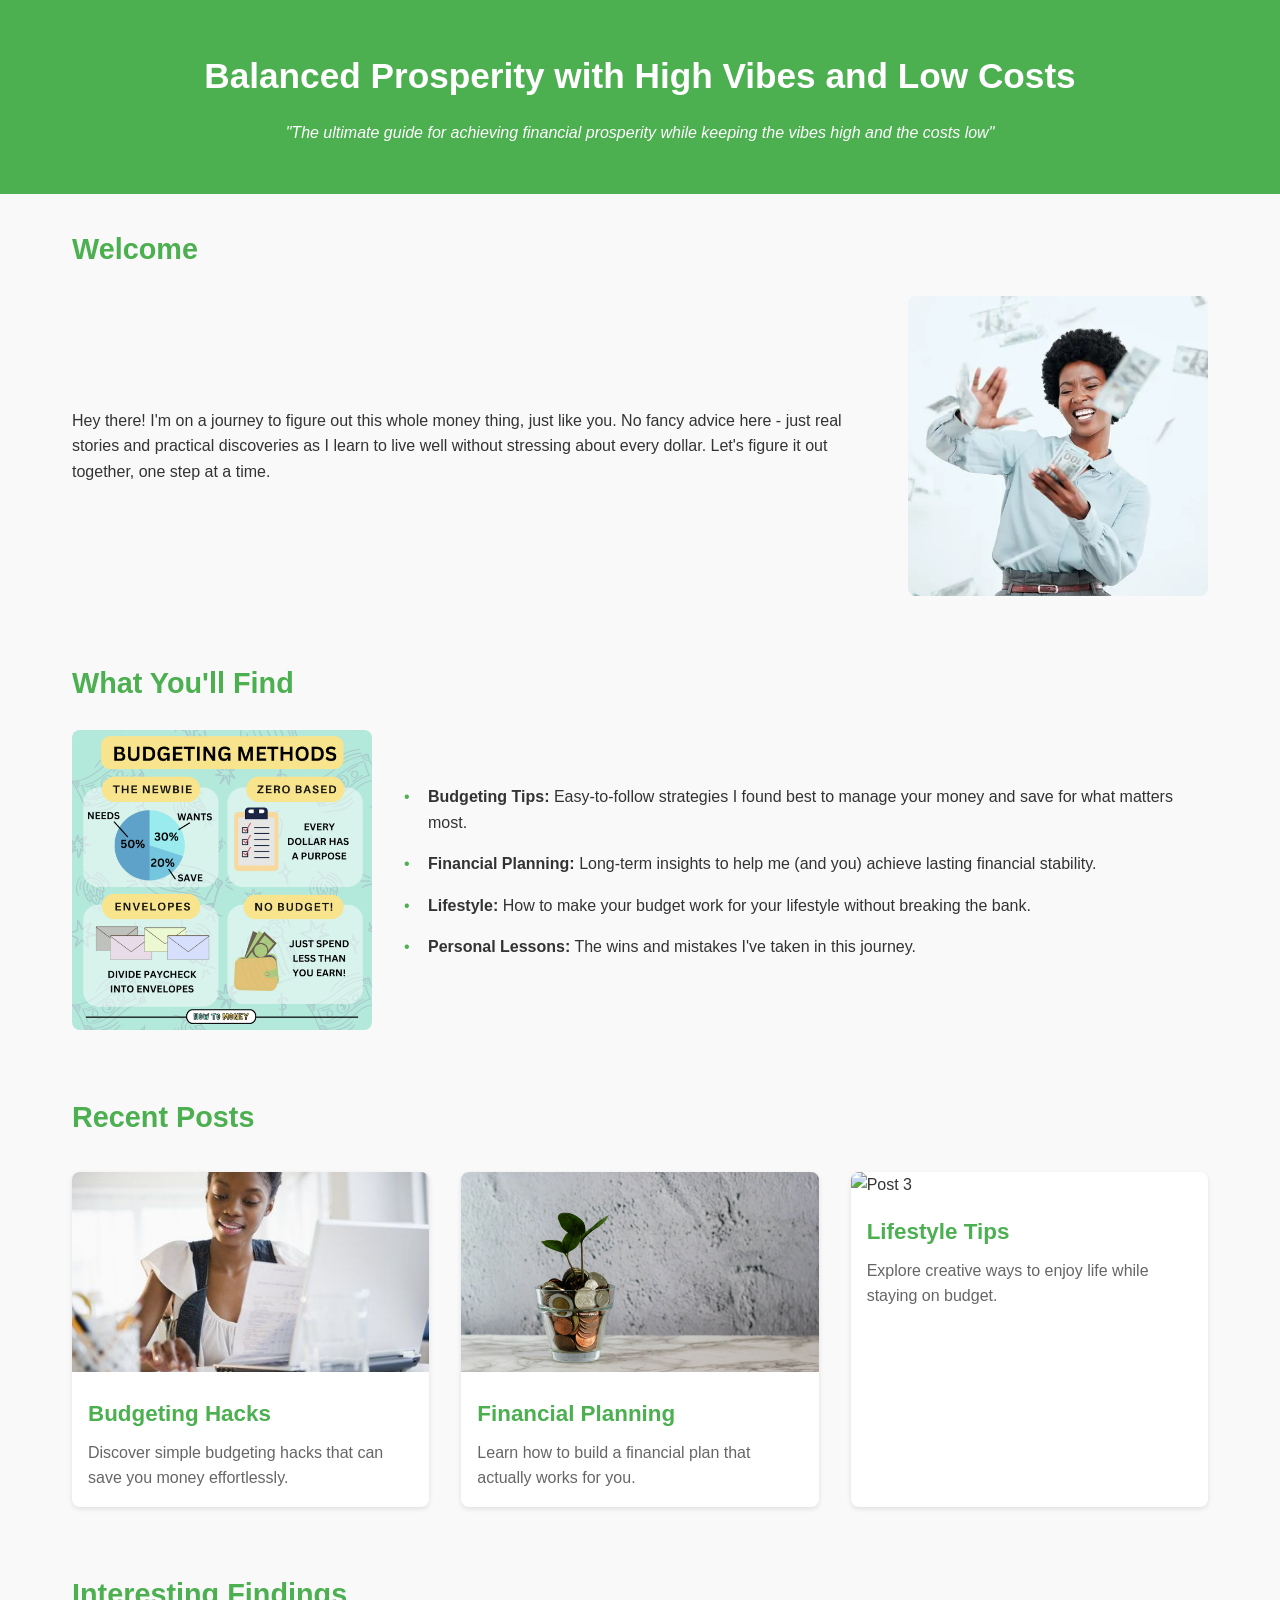
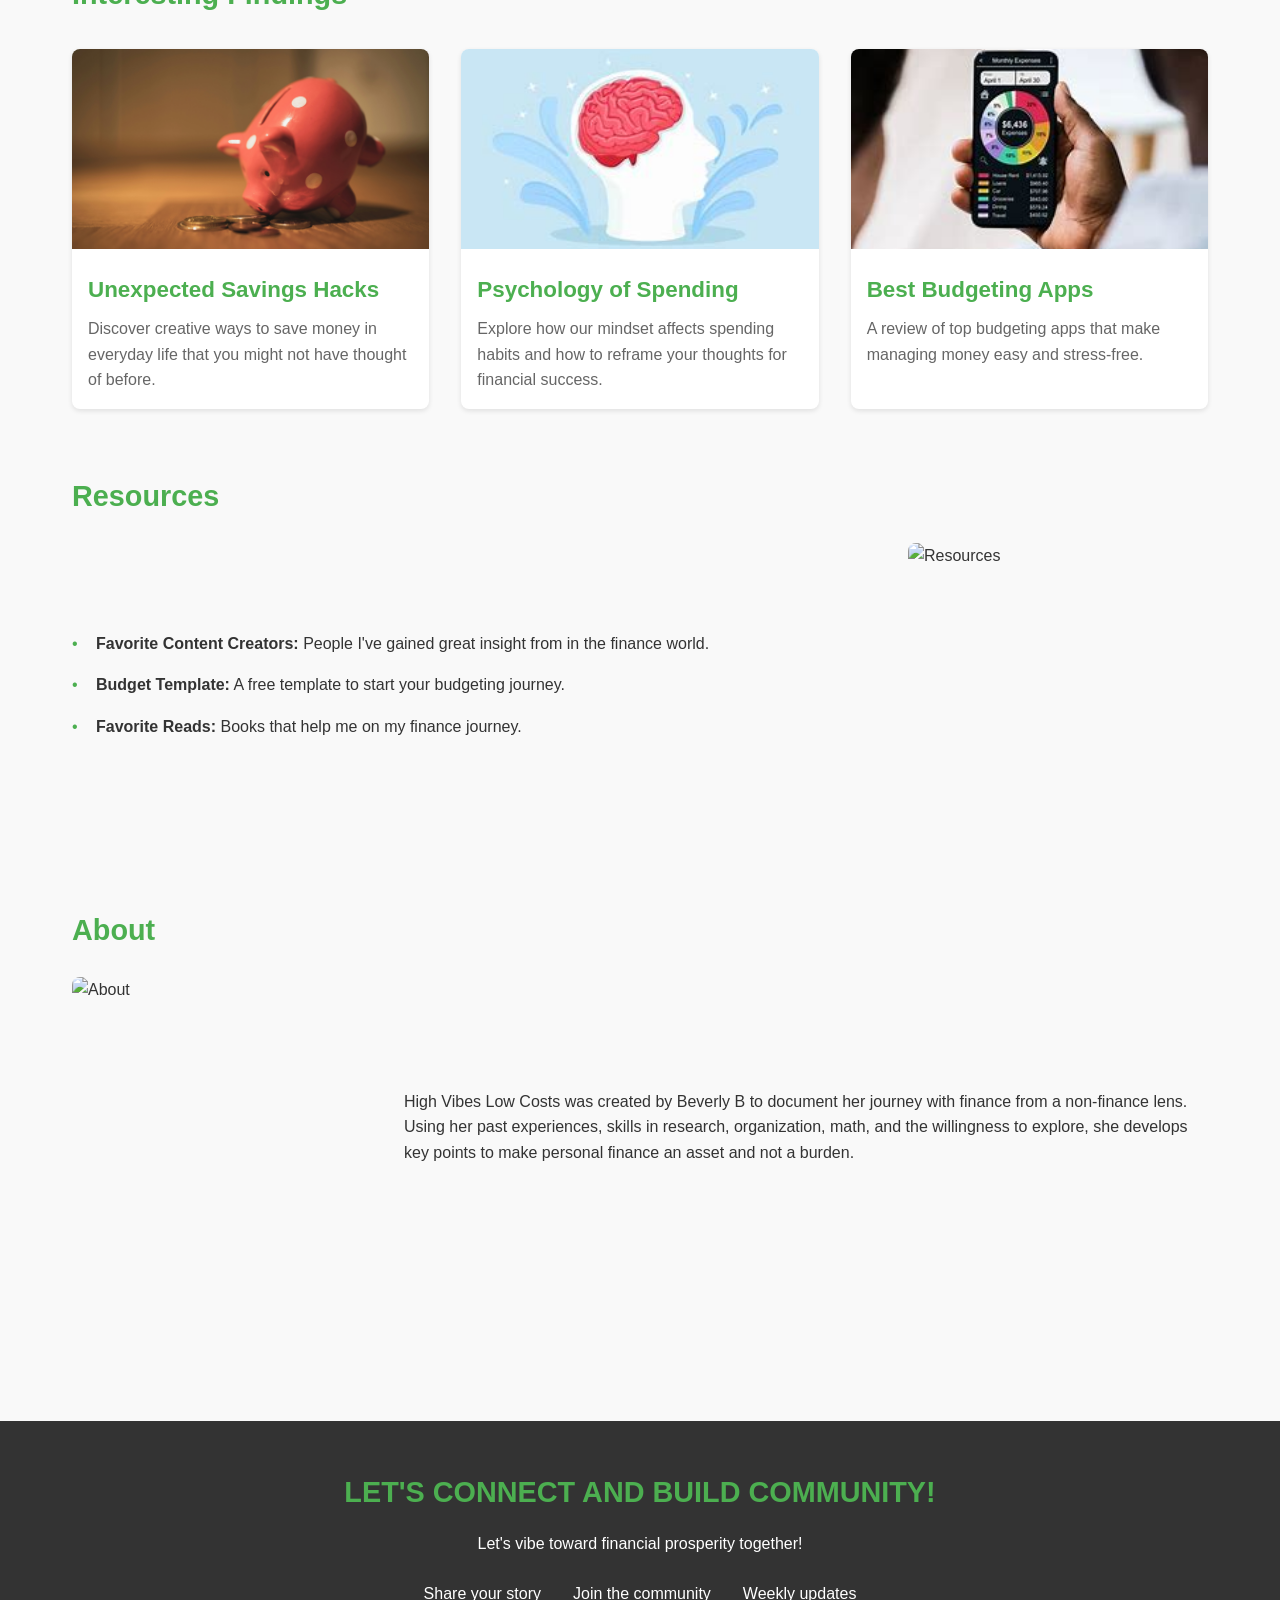
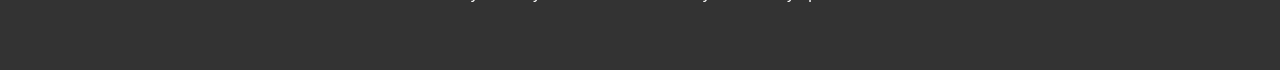
==== index2.html @ 5aa12520 "Add files via upload" ====
<!DOCTYPE html>
<html lang="en">
<head>
    <meta charset="UTF-8">
    <meta name="viewport" content="width=device-width, initial-scale=1.0">
    <title>Balanced Prosperity with High Vibes and Low Costs</title>
    <link rel="stylesheet" href="style.css">
    <script src="js/main.js"></script>
</head>
<body>
    <header>
        <h1>Balanced Prosperity with High Vibes and Low Costs</h1>
        <p>"The ultimate guide for achieving financial prosperity while keeping the vibes high and the costs low"</p>
    </header>

    <main>
        <section id="welcome">
            <h2>Welcome</h2>
            <div class="content-with-image">
                <div class="text">
                    <p>Hey there! I'm on a journey to figure out this whole money thing, just like you. No fancy advice here - just real stories and practical discoveries as I learn to live well without stressing about every dollar. Let's figure it out together, one step at a time.</p>
                </div>
                <img src="images\Image1.webp" alt="Journey Image">
            </div>
        </section>

        <section id="features">
            <h2>What You'll Find</h2>
            <div class="content-with-image">
                <img src="images\Budgeting-types-1140x1140.png" alt="Features Overview">
                <div class="text">
                    <ul>
                        <li><strong>Budgeting Tips:</strong> Easy-to-follow strategies I found best to manage your money and save for what matters most.</li>
                        <li><strong>Financial Planning:</strong> Long-term insights to help me (and you) achieve lasting financial stability.</li>
                        <li><strong>Lifestyle:</strong> How to make your budget work for your lifestyle without breaking the bank.</li>
                        <li><strong>Personal Lessons:</strong> The wins and mistakes I've taken in this journey.</li>
                    </ul>
                </div>
            </div>
        </section>

        <section id="recent-posts">
            <h2>Recent Posts</h2>
            <div class="post-list">
                <article class="post">
                    <img src="images\30e39f82f7ed3a0b9daf925e0bb87bcb.jpg" alt="Post 1">
                    <h4>Budgeting Hacks</h4>
                    <p>Discover simple budgeting hacks that can save you money effortlessly.</p>
                </article>
                <article class="post">
                    <img src="images\micheile-henderson-f030K9IzpcM-unsplash.jpg" alt="Post 2">
                    <h4>Financial Planning</h4>
                    <p>Learn how to build a financial plan that actually works for you.</p>
                </article>
                <article class="post">
                    <img src="images\thought-catalog-SqAcgMAWIaM-unsplash.jpg" alt="Post 3">
                    <h4>Lifestyle Tips</h4>
                    <p>Explore creative ways to enjoy life while staying on budget.</p>
                </article>
            </div>
        </section>

        <section id="interesting-finds">
            <h2>Interesting Findings</h2>
            <div class="posts-container">
                <article class="post">
                    <img src="images\andre-taissin-5OUMf1Mr5pU-unsplash.jpg" alt="Interesting Find 1">
                    <h4>Unexpected Savings Hacks</h4>
                    <p>Discover creative ways to save money in everyday life that you might not have thought of before.</p>
                </article>
                <article class="post">
                    <img src="images\download.jpg" alt="Interesting Find 2">
                    <h4>Psychology of Spending</h4>
                    <p>Explore how our mindset affects spending habits and how to reframe your thoughts for financial success.</p>
                </article>
                <article class="post">
                    <img src="images\OIP.jpg" alt="Interesting Find 3">
                    <h4>Best Budgeting Apps</h4>
                    <p>A review of top budgeting apps that make managing money easy and stress-free.</p>
                </article>
            </div>
        </section>

        <section id="resources">
            <h2>Resources</h2>
            <div class="content-with-image">
                <div class="text">
                    <ul>
                        <li><strong>Favorite Content Creators:</strong> People I've gained great insight from in the finance world.</li>
                        <li><strong>Budget Template:</strong> A free template to start your budgeting journey.</li>
                        <li><strong>Favorite Reads:</strong> Books that help me on my finance journey.</li>
                    </ul>
                </div>
                <img src="images\northfolk-Ok76F6yW2iA-unsplash.jpg" alt="Resources">
            </div>
        </section>

        <section id="about">
            <h2>About</h2>
            <div class="content-with-image">
                <img src="images\0037.jpg" alt="About">
                <div class="text">
                    <p>High Vibes Low Costs was created by Beverly B to document her journey with finance from a non-finance lens. Using her past experiences, skills in research, organization, math, and the willingness to explore, she develops key points to make personal finance an asset and not a burden.</p>
                </div>
            </div>
        </section>
    </main>

    <footer>
        <h2>LET'S CONNECT AND BUILD COMMUNITY!</h2>
        <p>Let's vibe toward financial prosperity together!</p>
        <ul>
            <li>Share your story</li>
            <li>Join the community</li>
            <li>Weekly updates</li>
        </ul>
    </footer>
</body>
</html>
---- style.css ----
* {
    margin: 0;
    padding: 0;
    box-sizing: border-box;
}

body {
    font-family: Arial, sans-serif;
    line-height: 1.6;
    color: #333;
    background-color: #f9f9f9;
}

/* Header Styles */
header {
    background-color: #4CAF50;
    color: white;
    text-align: center;
    padding: 3rem 1rem;
    margin-bottom: 2rem;
}

header h1 {
    color: white;
    margin-bottom: 1rem;
    font-size: 2.2rem;
}

header p {
    font-style: italic;
    max-width: 800px;
    margin: 0 auto;
}

/* Main Content Styles */
main {
    max-width: 1200px;
    margin: 0 auto;
    padding: 0 2rem 3rem;
}

section {
    margin-bottom: 4rem;
}

h2 {
    color: #4CAF50;
    margin-bottom: 1.5rem;
    font-size: 1.8rem;
}

h4 {
    color: #4CAF50;
    margin-bottom: 1rem;
    font-size: 1.4rem;
}

.content-with-image {
    display: flex;
    gap: 2rem;
    align-items: center;
    margin-bottom: 2rem;
}

.content-with-image img {
    width: 300px;
    height: 300px;
    object-fit: cover;
    border-radius: 8px;
}

.text {
    flex: 1;
}

/* Posts Grid Styles */
.post-list, .posts-container {
    display: grid;
    grid-template-columns: repeat(auto-fit, minmax(300px, 1fr));
    gap: 2rem;
    margin: 2rem 0;
}

.post {
    background: white;
    border-radius: 8px;
    overflow: hidden;
    box-shadow: 0 2px 5px rgba(0,0,0,0.1);
    transition: transform 0.3s ease;
}

.post:hover {
    transform: translateY(-5px);
}

.post img {
    width: 100%;
    height: 200px;
    object-fit: cover;
}

.post h4 {
    padding: 1rem 1rem 0.5rem;
    margin: 0;
}

.post p {
    padding: 0 1rem 1rem;
    color: #666;
}

/* List Styles */
ul {
    list-style: none;
}

ul li {
    margin-bottom: 1rem;
    padding-left: 1.5rem;
    position: relative;
}

ul li::before {
    content: "•";
    color: #4CAF50;
    position: absolute;
    left: 0;
}

/* Footer Styles */
footer {
    background-color: #333;
    color: white;
    text-align: center;
    padding: 3rem 1rem;
    margin-top: 2rem;
}

footer h2 {
    color: #4CAF50;
    margin-bottom: 1rem;
}

footer ul {
    display: flex;
    justify-content: center;
    gap: 2rem;
    margin-top: 1.5rem;
}

footer ul li {
    padding: 0;
}

footer ul li::before {
    content: none;
}

/* Responsive Design */
@media (max-width: 768px) {
    .content-with-image {
        flex-direction: column;
        text-align: center;
    }

    .content-with-image img {
        width: 100%;
        max-width: 400px;
        margin: 0 auto;
    }

    .post-list, .posts-container {
        grid-template-columns: 1fr;
    }

    .post {
        max-width: 500px;
        margin: 0 auto;
    }

    footer ul {
        flex-direction: column;
        gap: 1rem;
    }
}
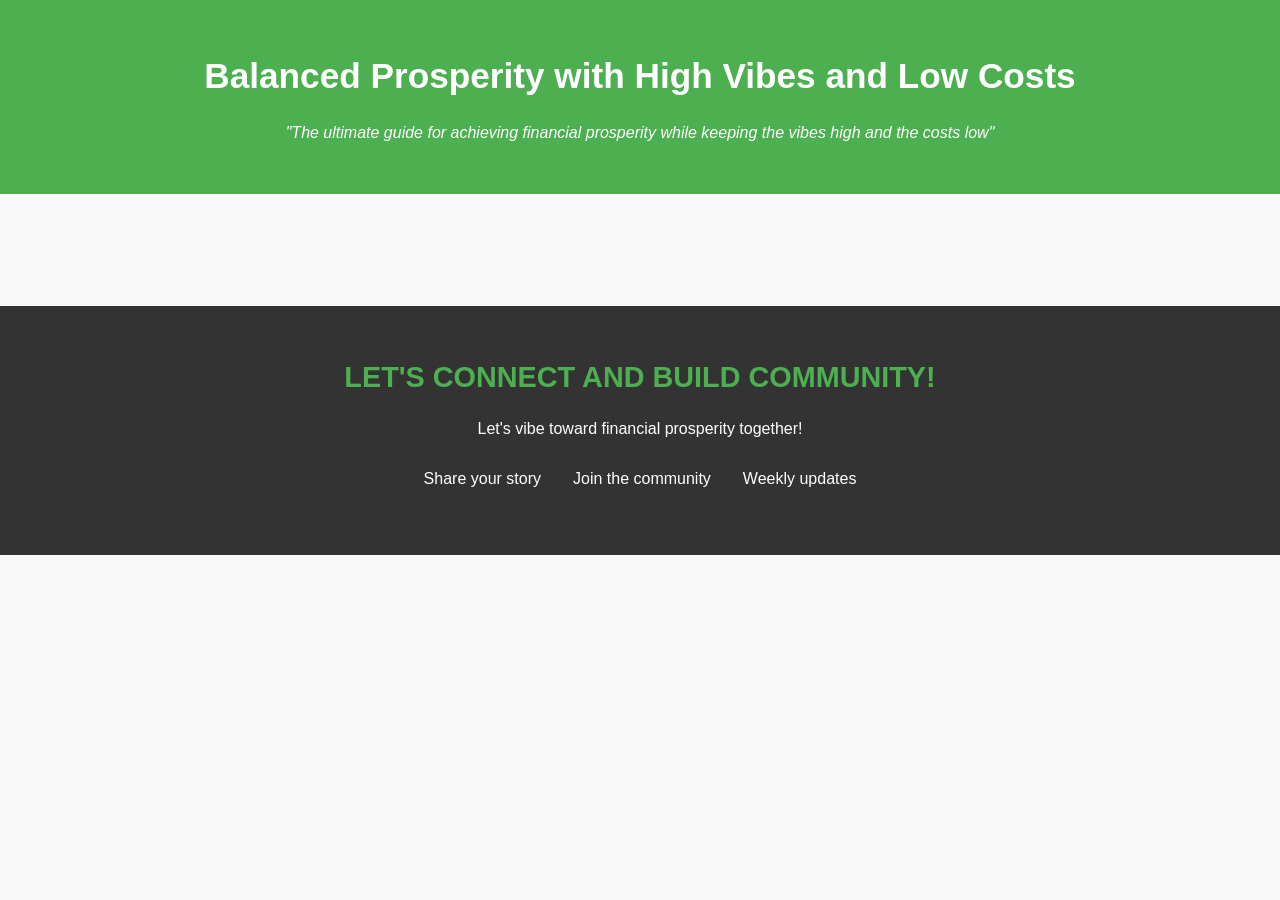
==== commit 019e10f2: "Update index2.html" ====
--- a/index2.html
+++ b/index2.html
@@ -5,7 +5,7 @@
     <meta name="viewport" content="width=device-width, initial-scale=1.0">
     <title>Balanced Prosperity with High Vibes and Low Costs</title>
     <link rel="stylesheet" href="style.css">
-    <script src="js/main.js"></script>
+    <script src="js/main.js" type="module" defer></script>
 </head>
 <body>
     <header>
@@ -14,96 +14,28 @@
     </header>
 
     <main>
-        <section id="welcome">
-            <h2>Welcome</h2>
-            <div class="content-with-image">
-                <div class="text">
-                    <p>Hey there! I'm on a journey to figure out this whole money thing, just like you. No fancy advice here - just real stories and practical discoveries as I learn to live well without stressing about every dollar. Let's figure it out together, one step at a time.</p>
+        <!-- Template for Section with Image and Text -->
+        <template id="section-template">
+            <section>
+                <h2></h2>
+                <div class="content-with-image">
+                    <div class="text">
+                        <p></p>
+                        <ul></ul>
+                    </div>
+                    <img src="" alt="">
                 </div>
-                <img src="images\Image1.webp" alt="Journey Image">
-            </div>
-        </section>
+            </section>
+        </template>
 
-        <section id="features">
-            <h2>What You'll Find</h2>
-            <div class="content-with-image">
-                <img src="images\Budgeting-types-1140x1140.png" alt="Features Overview">
-                <div class="text">
-                    <ul>
-                        <li><strong>Budgeting Tips:</strong> Easy-to-follow strategies I found best to manage your money and save for what matters most.</li>
-                        <li><strong>Financial Planning:</strong> Long-term insights to help me (and you) achieve lasting financial stability.</li>
-                        <li><strong>Lifestyle:</strong> How to make your budget work for your lifestyle without breaking the bank.</li>
-                        <li><strong>Personal Lessons:</strong> The wins and mistakes I've taken in this journey.</li>
-                    </ul>
-                </div>
-            </div>
-        </section>
-
-        <section id="recent-posts">
-            <h2>Recent Posts</h2>
-            <div class="post-list">
-                <article class="post">
-                    <img src="images\30e39f82f7ed3a0b9daf925e0bb87bcb.jpg" alt="Post 1">
-                    <h4>Budgeting Hacks</h4>
-                    <p>Discover simple budgeting hacks that can save you money effortlessly.</p>
-                </article>
-                <article class="post">
-                    <img src="images\micheile-henderson-f030K9IzpcM-unsplash.jpg" alt="Post 2">
-                    <h4>Financial Planning</h4>
-                    <p>Learn how to build a financial plan that actually works for you.</p>
-                </article>
-                <article class="post">
-                    <img src="images\thought-catalog-SqAcgMAWIaM-unsplash.jpg" alt="Post 3">
-                    <h4>Lifestyle Tips</h4>
-                    <p>Explore creative ways to enjoy life while staying on budget.</p>
-                </article>
-            </div>
-        </section>
-
-        <section id="interesting-finds">
-            <h2>Interesting Findings</h2>
-            <div class="posts-container">
-                <article class="post">
-                    <img src="images\andre-taissin-5OUMf1Mr5pU-unsplash.jpg" alt="Interesting Find 1">
-                    <h4>Unexpected Savings Hacks</h4>
-                    <p>Discover creative ways to save money in everyday life that you might not have thought of before.</p>
-                </article>
-                <article class="post">
-                    <img src="images\download.jpg" alt="Interesting Find 2">
-                    <h4>Psychology of Spending</h4>
-                    <p>Explore how our mindset affects spending habits and how to reframe your thoughts for financial success.</p>
-                </article>
-                <article class="post">
-                    <img src="images\OIP.jpg" alt="Interesting Find 3">
-                    <h4>Best Budgeting Apps</h4>
-                    <p>A review of top budgeting apps that make managing money easy and stress-free.</p>
-                </article>
-            </div>
-        </section>
-
-        <section id="resources">
-            <h2>Resources</h2>
-            <div class="content-with-image">
-                <div class="text">
-                    <ul>
-                        <li><strong>Favorite Content Creators:</strong> People I've gained great insight from in the finance world.</li>
-                        <li><strong>Budget Template:</strong> A free template to start your budgeting journey.</li>
-                        <li><strong>Favorite Reads:</strong> Books that help me on my finance journey.</li>
-                    </ul>
-                </div>
-                <img src="images\northfolk-Ok76F6yW2iA-unsplash.jpg" alt="Resources">
-            </div>
-        </section>
-
-        <section id="about">
-            <h2>About</h2>
-            <div class="content-with-image">
-                <img src="images\0037.jpg" alt="About">
-                <div class="text">
-                    <p>High Vibes Low Costs was created by Beverly B to document her journey with finance from a non-finance lens. Using her past experiences, skills in research, organization, math, and the willingness to explore, she develops key points to make personal finance an asset and not a burden.</p>
-                </div>
-            </div>
-        </section>
+        <!-- Template for Posts (Used in Recent Posts and Interesting Findings) -->
+        <template id="post-template">
+            <article class="post">
+                <img src="" alt="">
+                <h4></h4>
+                <p></p>
+            </article>
+        </template>
     </main>
 
     <footer>
@@ -116,4 +48,8 @@
         </ul>
     </footer>
 </body>
-</html>+</html>
+
+    </footer>
+</body>
+</html>
